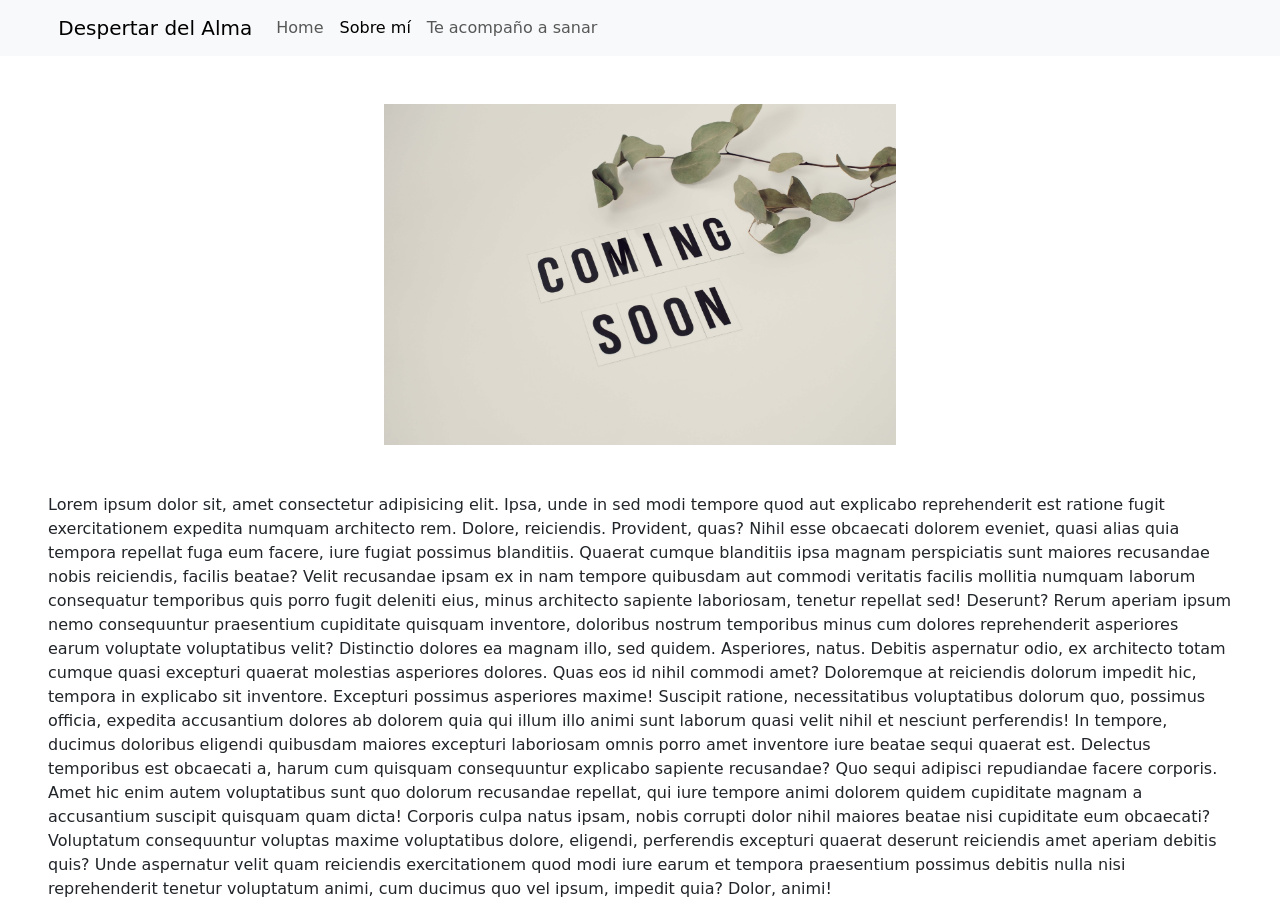
==== pages/about.html @ 98831794 "first commit" ====
<!DOCTYPE html>
<html lang="en">
<head>
    <meta charset="UTF-8">
    <meta http-equiv="X-UA-Compatible" content="IE=edge">
    <meta name="viewport" content="width=device-width, initial-scale=1.0">
    <meta name="description" content="Sitio web de Despertar del Alma">
    <title>Despertar del Alma</title>
    <link rel="icon" type="image/x-icon" href="../images/logo.jpeg">
    <!-- Bootstrap -->
    <link href="https://cdn.jsdelivr.net/npm/bootstrap@5.1.3/dist/css/bootstrap.min.css" rel="stylesheet" integrity="sha384-1BmE4kWBq78iYhFldvKuhfTAU6auU8tT94WrHftjDbrCEXSU1oBoqyl2QvZ6jIW3" crossorigin="anonymous">
    <!-- My CSS -->
    <link rel="stylesheet" href="../css/main.css">
</head>
<body>
    <nav class="navbar navbar-expand-lg navbar-light bg-light">
        <div class="container-fluid">
          <a class="navbar-brand" href="#">
            <img src="./images/logo.jpeg" alt="" width="40" class="d-inline-block align-text-top">
            Despertar del Alma
        </a>
          <button class="navbar-toggler" type="button" data-bs-toggle="collapse" data-bs-target="#navbarNavAltMarkup" aria-controls="navbarNavAltMarkup" aria-expanded="false" aria-label="Toggle navigation">
            <span class="navbar-toggler-icon"></span>
          </button>
          <div class="collapse navbar-collapse" id="navbarNavAltMarkup">
            <div class="navbar-nav">
              <a class="nav-link" href="../index.html">Home</a>
              <a class="nav-link active" aria-current="page" href="#">Sobre mí</a>
              <a class="nav-link" href="/pages/sanar.html">Te acompaño a sanar</a>
            </div>
          </div>
        </div>
      </nav>
      <main>
        <div class="d-flex flex-column">
            <div class="d-flex align-items-center justify-content-center my-5">
                <img src="../images/coming_soon.jpg" alt="Coming Soon" class="img_index">
            </div>
            <div class="d-flex mx-5">
                <p>Lorem ipsum dolor sit, amet consectetur adipisicing elit. Ipsa, unde in sed modi tempore quod aut explicabo reprehenderit est ratione fugit exercitationem expedita numquam architecto rem. Dolore, reiciendis. Provident, quas?
                Nihil esse obcaecati dolorem eveniet, quasi alias quia tempora repellat fuga eum facere, iure fugiat possimus blanditiis. Quaerat cumque blanditiis ipsa magnam perspiciatis sunt maiores recusandae nobis reiciendis, facilis beatae?
                Velit recusandae ipsam ex in nam tempore quibusdam aut commodi veritatis facilis mollitia numquam laborum consequatur temporibus quis porro fugit deleniti eius, minus architecto sapiente laboriosam, tenetur repellat sed! Deserunt?
                Rerum aperiam ipsum nemo consequuntur praesentium cupiditate quisquam inventore, doloribus nostrum temporibus minus cum dolores reprehenderit asperiores earum voluptate voluptatibus velit? Distinctio dolores ea magnam illo, sed quidem. Asperiores, natus.
                Debitis aspernatur odio, ex architecto totam cumque quasi excepturi quaerat molestias asperiores dolores. Quas eos id nihil commodi amet? Doloremque at reiciendis dolorum impedit hic, tempora in explicabo sit inventore.
                Excepturi possimus asperiores maxime! Suscipit ratione, necessitatibus voluptatibus dolorum quo, possimus officia, expedita accusantium dolores ab dolorem quia qui illum illo animi sunt laborum quasi velit nihil et nesciunt perferendis!
                In tempore, ducimus doloribus eligendi quibusdam maiores excepturi laboriosam omnis porro amet inventore iure beatae sequi quaerat est. Delectus temporibus est obcaecati a, harum cum quisquam consequuntur explicabo sapiente recusandae?
                Quo sequi adipisci repudiandae facere corporis. Amet hic enim autem voluptatibus sunt quo dolorum recusandae repellat, qui iure tempore animi dolorem quidem cupiditate magnam a accusantium suscipit quisquam quam dicta!
                Corporis culpa natus ipsam, nobis corrupti dolor nihil maiores beatae nisi cupiditate eum obcaecati? Voluptatum consequuntur voluptas maxime voluptatibus dolore, eligendi, perferendis excepturi quaerat deserunt reiciendis amet aperiam debitis quis?
                Unde aspernatur velit quam reiciendis exercitationem quod modi iure earum et tempora praesentium possimus debitis nulla nisi reprehenderit tenetur voluptatum animi, cum ducimus quo vel ipsum, impedit quia? Dolor, animi!</p>
            </div>
        </div>
      </main>
    <!-- Bootstrap JS -->
    <script src="https://cdn.jsdelivr.net/npm/bootstrap@5.1.3/dist/js/bootstrap.bundle.min.js" integrity="sha384-ka7Sk0Gln4gmtz2MlQnikT1wXgYsOg+OMhuP+IlRH9sENBO0LRn5q+8nbTov4+1p" crossorigin="anonymous"></script>
</body>
</html>
---- css/main.css ----
/* CSS reset */
* {
  margin: 0;
  padding: 0; }

.img_index {
  width: 40vw; }
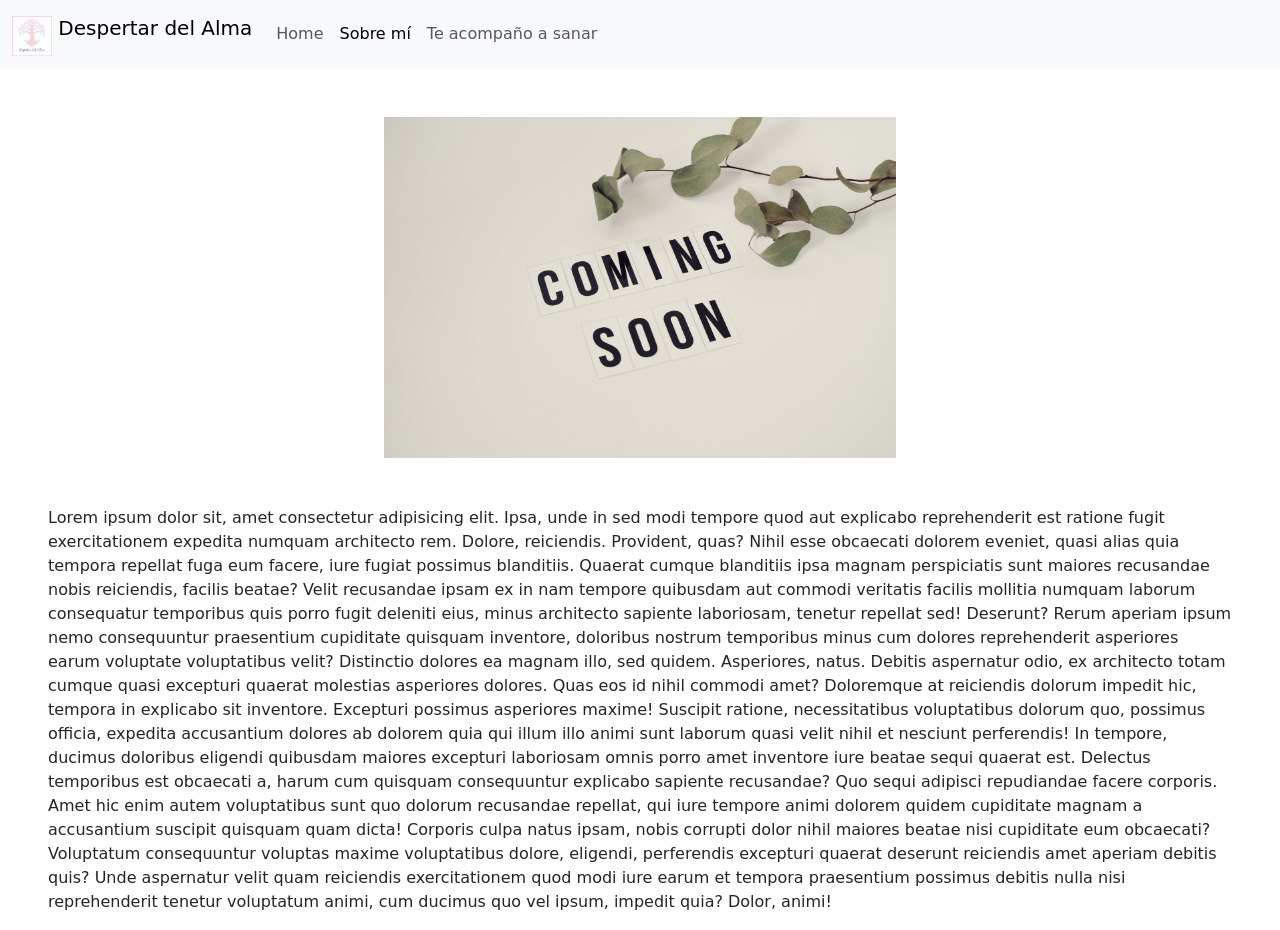
==== commit 7aa5c204: "navbar icon route fixed" ====
--- a/pages/about.html
+++ b/pages/about.html
@@ -16,7 +16,7 @@
     <nav class="navbar navbar-expand-lg navbar-light bg-light">
         <div class="container-fluid">
           <a class="navbar-brand" href="#">
-            <img src="./images/logo.jpeg" alt="" width="40" class="d-inline-block align-text-top">
+            <img src="../images/logo.jpeg" alt="" width="40" class="d-inline-block align-text-top">
             Despertar del Alma
         </a>
           <button class="navbar-toggler" type="button" data-bs-toggle="collapse" data-bs-target="#navbarNavAltMarkup" aria-controls="navbarNavAltMarkup" aria-expanded="false" aria-label="Toggle navigation">
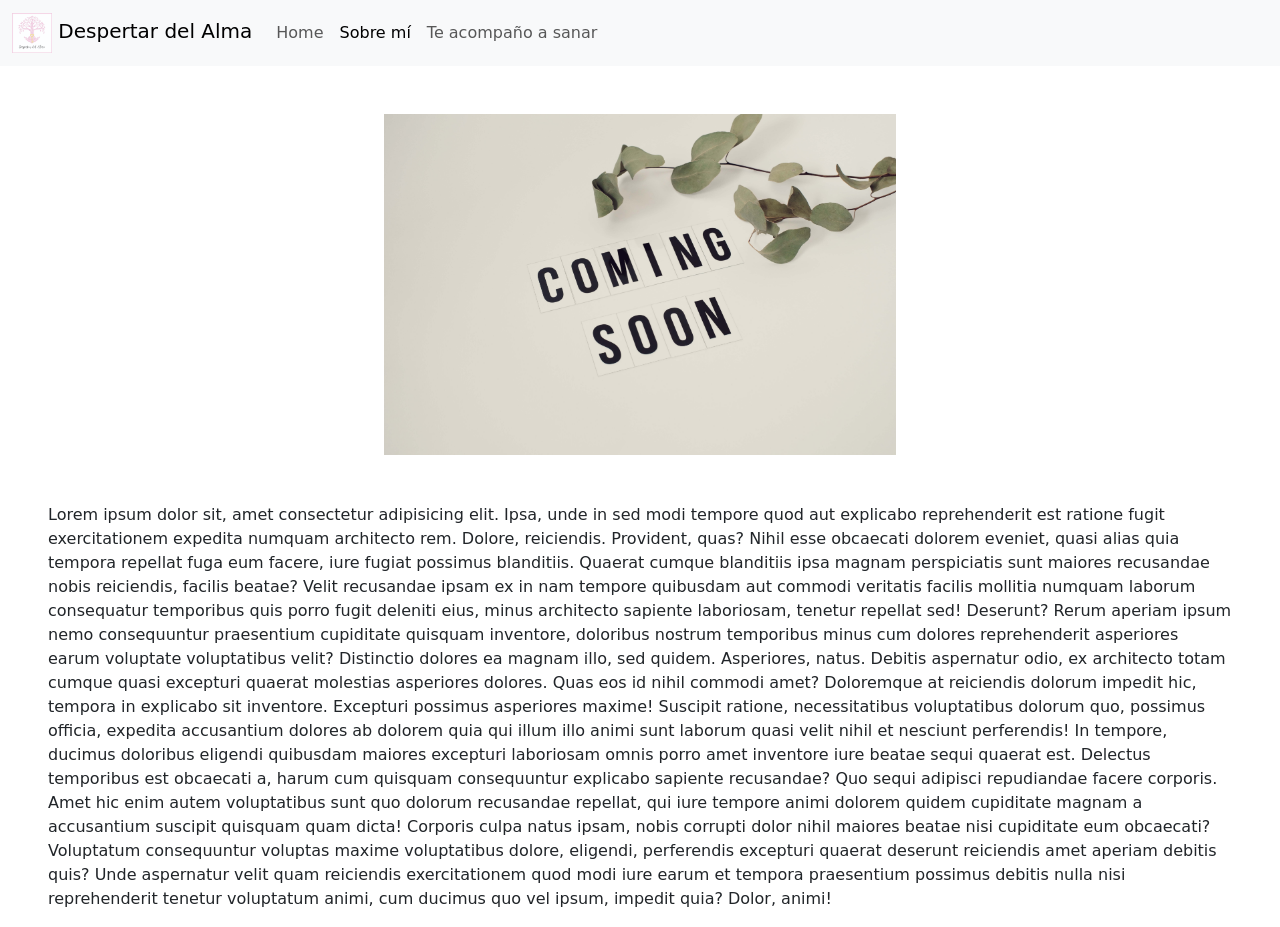
==== commit e088ea00: "changes in nav icon alignment" ====
--- a/pages/about.html
+++ b/pages/about.html
@@ -15,8 +15,8 @@
 <body>
     <nav class="navbar navbar-expand-lg navbar-light bg-light">
         <div class="container-fluid">
-          <a class="navbar-brand" href="#">
-            <img src="../images/logo.jpeg" alt="" width="40" class="d-inline-block align-text-top">
+          <a class="navbar-brand" href="../index.html">
+            <img src="../images/logo.jpeg" alt="" width="40" class="d-inline-block align-middle">
             Despertar del Alma
         </a>
           <button class="navbar-toggler" type="button" data-bs-toggle="collapse" data-bs-target="#navbarNavAltMarkup" aria-controls="navbarNavAltMarkup" aria-expanded="false" aria-label="Toggle navigation">
@@ -26,7 +26,7 @@
             <div class="navbar-nav">
               <a class="nav-link" href="../index.html">Home</a>
               <a class="nav-link active" aria-current="page" href="#">Sobre mí</a>
-              <a class="nav-link" href="/pages/sanar.html">Te acompaño a sanar</a>
+              <a class="nav-link" href="./sanar.html">Te acompaño a sanar</a>
             </div>
           </div>
         </div>
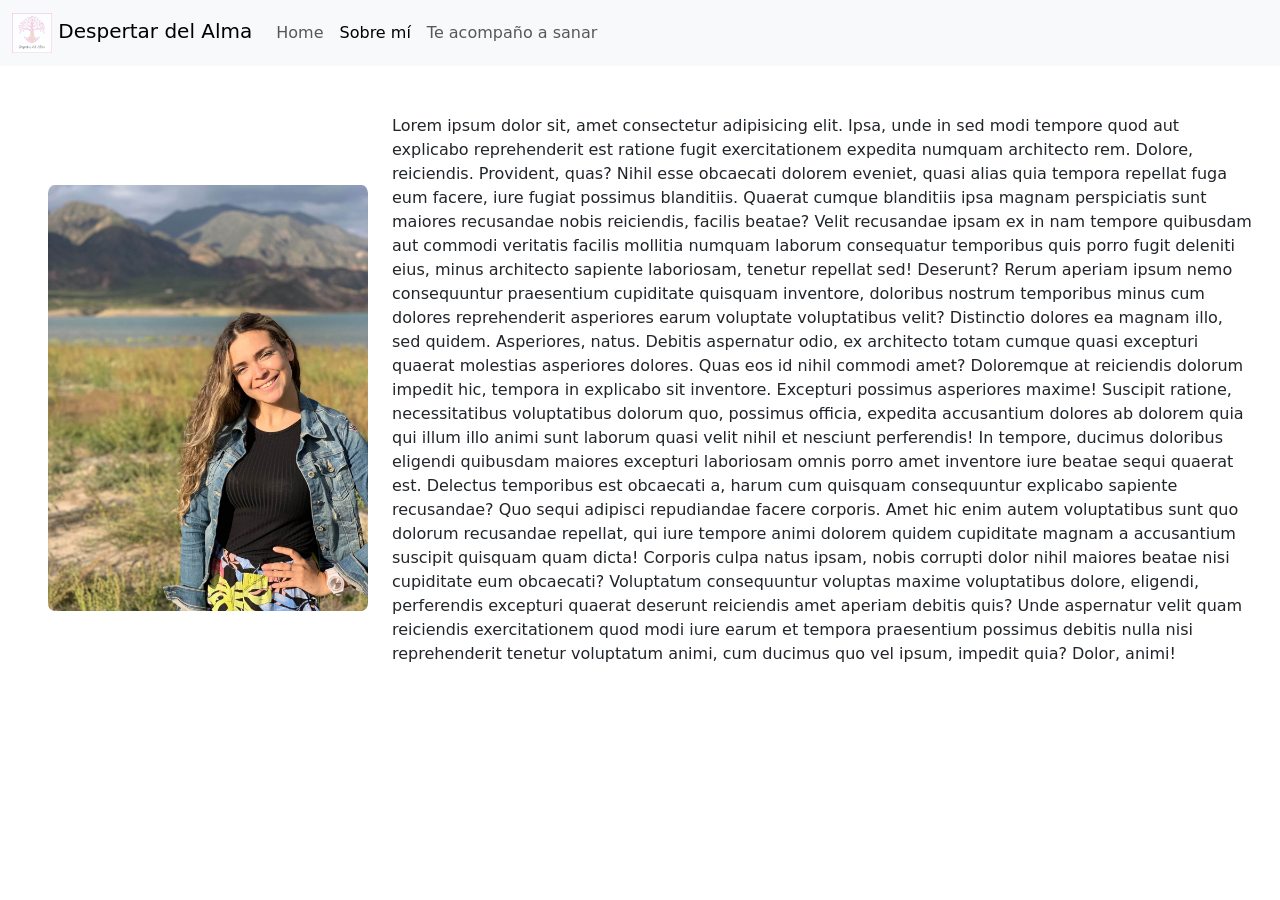
==== commit 046979f3: "images added" ====
--- a/pages/about.html
+++ b/pages/about.html
@@ -33,11 +33,9 @@
       </nav>
       <main>
         <div class="d-flex flex-column">
-            <div class="d-flex align-items-center justify-content-center my-5">
-                <img src="../images/coming_soon.jpg" alt="Coming Soon" class="img_index">
-            </div>
-            <div class="d-flex mx-5">
-                <p>Lorem ipsum dolor sit, amet consectetur adipisicing elit. Ipsa, unde in sed modi tempore quod aut explicabo reprehenderit est ratione fugit exercitationem expedita numquam architecto rem. Dolore, reiciendis. Provident, quas?
+            <div class="d-flex flex-column flex-md-row align-items-center justify-content-center my-5">
+                <img src="../images/about.jpeg" alt="Coming Soon" class="img_abt mb-3 mb-md-0 ms-md-5">
+                <p class="mx-3 mx-md-4">Lorem ipsum dolor sit, amet consectetur adipisicing elit. Ipsa, unde in sed modi tempore quod aut explicabo reprehenderit est ratione fugit exercitationem expedita numquam architecto rem. Dolore, reiciendis. Provident, quas?
                 Nihil esse obcaecati dolorem eveniet, quasi alias quia tempora repellat fuga eum facere, iure fugiat possimus blanditiis. Quaerat cumque blanditiis ipsa magnam perspiciatis sunt maiores recusandae nobis reiciendis, facilis beatae?
                 Velit recusandae ipsam ex in nam tempore quibusdam aut commodi veritatis facilis mollitia numquam laborum consequatur temporibus quis porro fugit deleniti eius, minus architecto sapiente laboriosam, tenetur repellat sed! Deserunt?
                 Rerum aperiam ipsum nemo consequuntur praesentium cupiditate quisquam inventore, doloribus nostrum temporibus minus cum dolores reprehenderit asperiores earum voluptate voluptatibus velit? Distinctio dolores ea magnam illo, sed quidem. Asperiores, natus.
--- a/css/main.css
+++ b/css/main.css
@@ -4,4 +4,17 @@
   padding: 0; }
 
 .img_index {
-  width: 40vw; }
+  width: 40vw;
+  border-radius: 2%; }
+
+@media only screen and (max-width: 768px) {
+  .img_index {
+    width: 80vw; } }
+
+.img_abt {
+  width: 25vw;
+  border-radius: 2%; }
+
+@media only screen and (max-width: 768px) {
+  .img_abt {
+    width: 65vw; } }
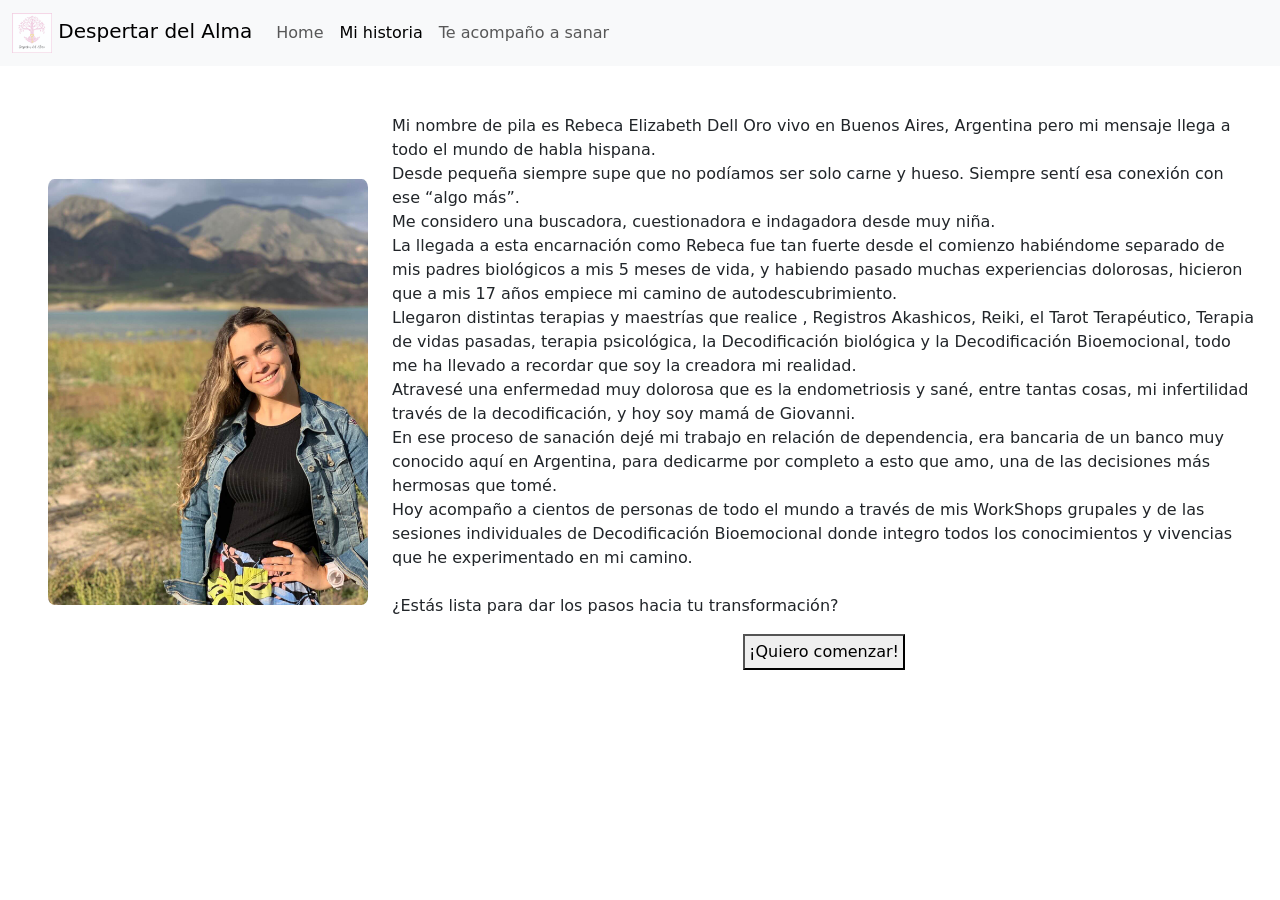
==== commit 9a674ecd: "added text and dummy buttons" ====
--- a/pages/about.html
+++ b/pages/about.html
@@ -25,7 +25,7 @@
           <div class="collapse navbar-collapse" id="navbarNavAltMarkup">
             <div class="navbar-nav">
               <a class="nav-link" href="../index.html">Home</a>
-              <a class="nav-link active" aria-current="page" href="#">Sobre mí</a>
+              <a class="nav-link active" aria-current="page" href="#">Mi historia</a>
               <a class="nav-link" href="./sanar.html">Te acompaño a sanar</a>
             </div>
           </div>
@@ -35,16 +35,11 @@
         <div class="d-flex flex-column">
             <div class="d-flex flex-column flex-md-row align-items-center justify-content-center my-5">
                 <img src="../images/about.jpeg" alt="Coming Soon" class="img_abt mb-3 mb-md-0 ms-md-5">
-                <p class="mx-3 mx-md-4">Lorem ipsum dolor sit, amet consectetur adipisicing elit. Ipsa, unde in sed modi tempore quod aut explicabo reprehenderit est ratione fugit exercitationem expedita numquam architecto rem. Dolore, reiciendis. Provident, quas?
-                Nihil esse obcaecati dolorem eveniet, quasi alias quia tempora repellat fuga eum facere, iure fugiat possimus blanditiis. Quaerat cumque blanditiis ipsa magnam perspiciatis sunt maiores recusandae nobis reiciendis, facilis beatae?
-                Velit recusandae ipsam ex in nam tempore quibusdam aut commodi veritatis facilis mollitia numquam laborum consequatur temporibus quis porro fugit deleniti eius, minus architecto sapiente laboriosam, tenetur repellat sed! Deserunt?
-                Rerum aperiam ipsum nemo consequuntur praesentium cupiditate quisquam inventore, doloribus nostrum temporibus minus cum dolores reprehenderit asperiores earum voluptate voluptatibus velit? Distinctio dolores ea magnam illo, sed quidem. Asperiores, natus.
-                Debitis aspernatur odio, ex architecto totam cumque quasi excepturi quaerat molestias asperiores dolores. Quas eos id nihil commodi amet? Doloremque at reiciendis dolorum impedit hic, tempora in explicabo sit inventore.
-                Excepturi possimus asperiores maxime! Suscipit ratione, necessitatibus voluptatibus dolorum quo, possimus officia, expedita accusantium dolores ab dolorem quia qui illum illo animi sunt laborum quasi velit nihil et nesciunt perferendis!
-                In tempore, ducimus doloribus eligendi quibusdam maiores excepturi laboriosam omnis porro amet inventore iure beatae sequi quaerat est. Delectus temporibus est obcaecati a, harum cum quisquam consequuntur explicabo sapiente recusandae?
-                Quo sequi adipisci repudiandae facere corporis. Amet hic enim autem voluptatibus sunt quo dolorum recusandae repellat, qui iure tempore animi dolorem quidem cupiditate magnam a accusantium suscipit quisquam quam dicta!
-                Corporis culpa natus ipsam, nobis corrupti dolor nihil maiores beatae nisi cupiditate eum obcaecati? Voluptatum consequuntur voluptas maxime voluptatibus dolore, eligendi, perferendis excepturi quaerat deserunt reiciendis amet aperiam debitis quis?
-                Unde aspernatur velit quam reiciendis exercitationem quod modi iure earum et tempora praesentium possimus debitis nulla nisi reprehenderit tenetur voluptatum animi, cum ducimus quo vel ipsum, impedit quia? Dolor, animi!</p>
+                <div class="d-flex flex-column align-items-center">
+                  <p class="mx-3 mx-md-4">
+                    Mi nombre de pila es Rebeca Elizabeth Dell Oro vivo en Buenos Aires, Argentina pero mi mensaje llega a todo el mundo de habla hispana.<br>Desde pequeña siempre supe que no podíamos ser solo carne y hueso. Siempre sentí esa conexión con ese “algo más”.<br>Me considero una buscadora, cuestionadora e  indagadora desde muy niña.<br>La llegada a esta encarnación como Rebeca fue tan fuerte desde el comienzo habiéndome separado de mis padres biológicos a mis 5 meses de vida, y habiendo pasado muchas experiencias dolorosas, hicieron que a mis 17 años empiece mi camino de autodescubrimiento.<br>Llegaron distintas terapias y maestrías que realice , Registros Akashicos, Reiki, el Tarot Terapéutico, Terapia de vidas pasadas, terapia psicológica, la Decodificación biológica y la Decodificación Bioemocional, todo me ha llevado a recordar que soy la creadora mi realidad.<br>Atravesé una enfermedad muy dolorosa que es la endometriosis y sané, entre tantas cosas, mi infertilidad través de la decodificación, y hoy soy mamá de Giovanni.<br>En ese proceso de sanación dejé mi trabajo en relación de dependencia, era bancaria de un banco muy conocido aquí en Argentina, para dedicarme por completo a esto que amo, una de las decisiones más hermosas que tomé.<br>Hoy acompaño a cientos de personas de todo el mundo a través de mis WorkShops grupales y de las sesiones individuales de Decodificación Bioemocional donde integro todos los conocimientos y vivencias que he experimentado en mi camino.<br><br>¿Estás lista para dar los pasos hacia tu transformación?</p>
+                    <button class="p-1 btn_custom">¡Quiero comenzar!</button>
+                </div>
             </div>
         </div>
       </main>
--- a/css/main.css
+++ b/css/main.css
@@ -4,7 +4,7 @@
   padding: 0; }
 
 .img_index {
-  width: 40vw;
+  width: 60vw;
   border-radius: 2%; }
 
 @media only screen and (max-width: 768px) {
@@ -15,6 +15,9 @@
   width: 25vw;
   border-radius: 2%; }
 
+.btn_custom {
+  max-width: 15vw; }
+
 @media only screen and (max-width: 768px) {
   .img_abt {
     width: 65vw; } }
